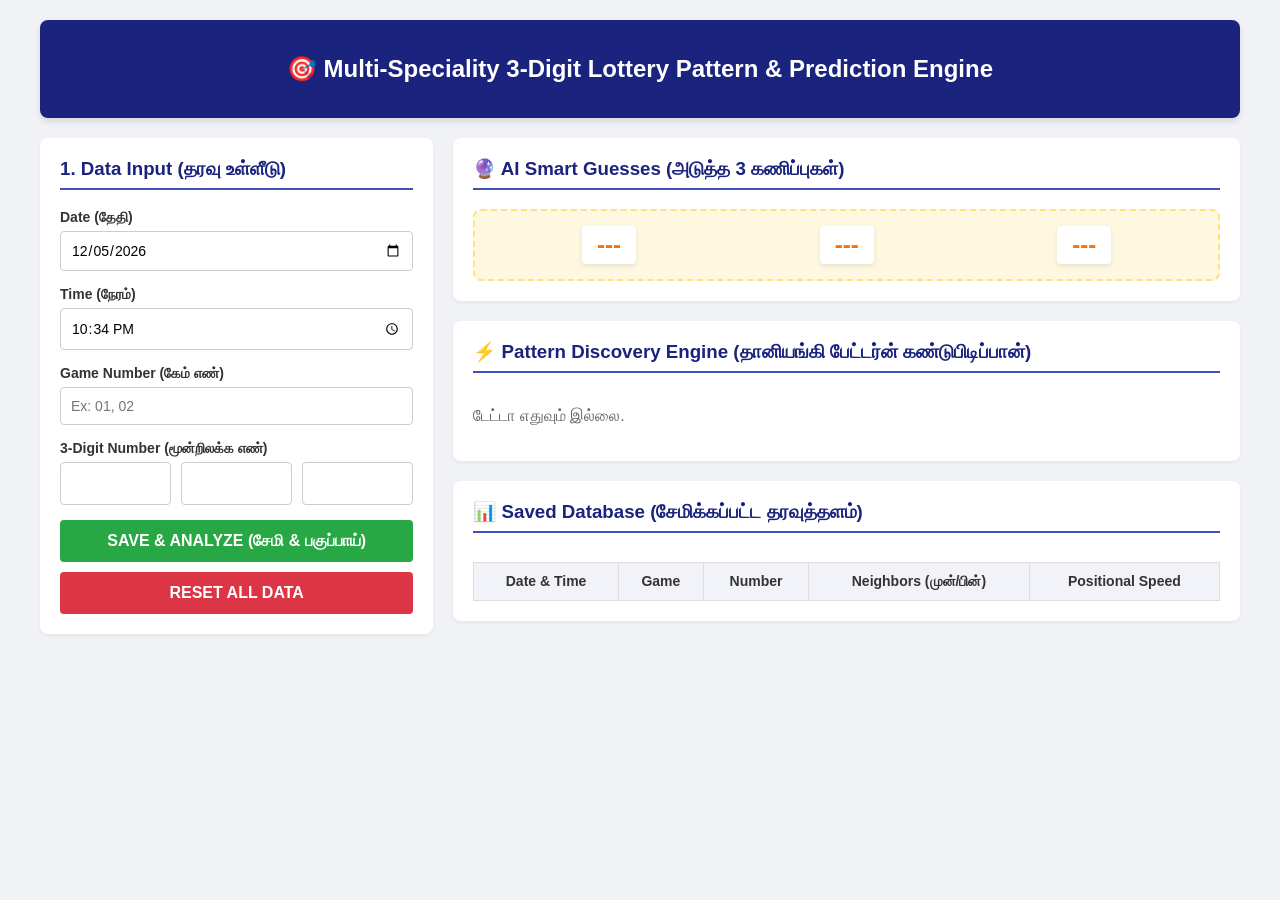
==== intex.html @ f643634a "Add files via upload" ====
<!DOCTYPE html>
<html lang="en">
<head>
    <meta charset="UTF-8">
    <meta name="viewport" content="width=device-width, initial-scale=1.0">
    <title>Multi-Speciality Lottery Analytics Engine</title>
    <style>
        * { box-sizing: border-box; font-family: 'Segoe UI', Tahoma, Geneva, Verdana, sans-serif; }
        body { background-color: #f0f2f5; margin: 0; padding: 20px; color: #333; }
        .container { max-width: 1200px; margin: 0 auto; display: grid; grid-template-columns: 1fr 2fr; gap: 20px; }
        header { grid-column: span 2; text-align: center; background: #1a237e; color: white; padding: 15px; border-radius: 8px; box-shadow: 0 4px 6px rgba(0,0,0,0.1); }
        .panel { background: white; padding: 20px; border-radius: 8px; box-shadow: 0 2px 4px rgba(0,0,0,0.05); }
        h3 { border-bottom: 2px solid #3f51b5; padding-bottom: 8px; color: #1a237e; margin-top: 0; }
        .form-group { margin-bottom: 15px; }
        label { display: block; margin-bottom: 5px; font-weight: bold; font-size: 14px; }
        input, select { width: 100%; padding: 10px; border: 1px solid #ccc; border-radius: 4px; font-size: 14px; }
        .digit-inputs { display: flex; gap: 10px; }
        .digit-inputs input { text-align: center; font-size: 18px; font-weight: bold; }
        button { width: 100%; padding: 12px; background: #28a745; color: white; border: none; border-radius: 4px; font-size: 16px; font-weight: bold; cursor: pointer; transition: 0.3s; }
        button:hover { background: #218838; }
        .clear-btn { background: #dc3545; margin-top: 10px; }
        .clear-btn:hover { background: #c82333; }
        
        /* Results Styling */
        .results-panel { display: flex; flex-direction: column; gap: 20px; }
        .grid-table { width: 100%; border-collapse: collapse; margin-top: 10px; font-size: 14px; }
        .grid-table th, .grid-table td { border: 1px solid #ddd; padding: 10px; text-align: center; }
        .grid-table th { background-color: #f1f3f9; }
        .badge { padding: 4px 8px; border-radius: 4px; font-size: 12px; font-weight: bold; color: white; }
        .bg-inc { background-color: #28a745; }
        .bg-dec { background-color: #dc3545; }
        .bg-rep { background-color: #ffc107; color: #333; }
        
        /* Prediction Box */
        .prediction-box { background: #fff8e1; border: 2px dashed #ffe082; padding: 15px; border-radius: 8px; display: flex; justify-content: space-around; align-items: center; }
        .pred-num { font-size: 24px; font-weight: bold; color: #ff6f00; background: white; padding: 5px 15px; border-radius: 4px; box-shadow: 0 2px 4px rgba(0,0,0,0.1); }
        
        .analysis-card { background: #e8eaf6; padding: 12px; border-left: 5px solid #3f51b5; margin-bottom: 8px; border-radius: 0 4px 4px 0; font-size: 13px; }
        .scrollable { max-height: 400px; overflow-y: auto; }
    </style>
</head>
<body>

<div class="container">
    <header>
        <h2>🎯 Multi-Speciality 3-Digit Lottery Pattern & Prediction Engine</h2>
    </header>

    <div class="panel">
        <h3>1. Data Input (தரவு உள்ளீடு)</h3>
        <form id="lotteryForm">
            <div class="form-group">
                <label>Date (தேதி)</label>
                <input type="date" id="gameDate" required>
            </div>
            <div class="form-group">
                <label>Time (நேரம்)</label>
                <input type="time" id="gameTime" required>
            </div>
            <div class="form-group">
                <label>Game Number (கேம் எண்)</label>
                <input type="number" id="gameId" placeholder="Ex: 01, 02" required>
            </div>
            <div class="form-group">
                <label>3-Digit Number (மூன்றிலக்க எண்)</label>
                <div class="digit-inputs">
                    <input type="text" id="d1" maxlength="1" required oninput="moveNext(this, 'd2')">
                    <input type="text" id="d2" maxlength="1" required oninput="moveNext(this, 'd3')">
                    <input type="text" id="d3" maxlength="1" required>
                </div>
            </div>
            <button type="submit">SAVE & ANALYZE (சேமி & பகுப்பாய்)</button>
            <button type="button" class="clear-btn" onclick="clearAllData()">RESET ALL DATA</button>
        </form>
    </div>

    <div class="results-panel">
        <div class="panel">
            <h3>🔮 AI Smart Guesses (அடுத்த 3 கணிப்புகள்)</h3>
            <div class="prediction-box" id="predictionContainer">
                <div class="pred-num">---</div>
                <div class="pred-num">---</div>
                <div class="pred-num">---</div>
            </div>
        </div>

        <div class="panel">
            <h3>⚡ Pattern Discovery Engine (தானியங்கி பேட்டர்ன் கண்டுபிடிப்பான்)</h3>
            <div id="patternAnalysis" class="scrollable">
                <p style="color: #666;">எண்களை உள்ளீடு செய்தவுடன், அவற்றின் ரகசிய வடிவங்கள் (Patterns) இங்கே தோன்றும்...</p>
            </div>
        </div>

        <div class="panel">
            <h3>📊 Saved Database (சேமிக்கப்பட்ட தரவுத்தளம்)</h3>
            <div class="scrollable">
                <table class="grid-table">
                    <thead>
                        <tr>
                            <th>Date & Time</th>
                            <th>Game</th>
                            <th>Number</th>
                            <th>Neighbors (முன்/பின்)</th>
                            <th>Positional Speed</th>
                        </tr>
                    </thead>
                    <tbody id="dataTableBody">
                        </tbody>
                </table>
            </div>
        </div>
    </div>
</div>

<script>
    // LocalStorage-ல் இருந்து எப்போதும் அழியாதவாறு டேட்டாவை எடுக்கிறோம்
    let lotteryDatabase = JSON.parse(localStorage.getItem('lotteryDB')) || [];

    // தற்போதைய தேதி மற்றும் நேரத்தை ஆட்டோமேட்டிக்காக ஃபார்மில் செட் செய்ய
    window.onload = function() {
        const now = new Date();
        document.getElementById('gameDate').value = now.toISOString().split('T')[0];
        document.getElementById('gameTime').value = now.toTimeString().split(' ')[0].substring(0,5);
        runEngine();
    };

    // அடுத்த பாக்ஸிற்கு ஆட்டோ ஃபோகஸ் ஆக
    function moveNext(current, nextFieldId) {
        if (current.value.length >= 1) {
            document.getElementById(nextFieldId).focus();
        }
    }

    // பார்ம் சப்மிட் செய்யும் போது டேட்டாவை நிரந்தரமாக சேமிக்க
    document.getElementById('lotteryForm').addEventListener('submit', function(e) {
        e.preventDefault();
        
        const date = document.getElementById('gameDate').value;
        const time = document.getElementById('gameTime').value;
        const gameId = document.getElementById('gameId').value;
        const num = document.getElementById('d1').value + document.getElementById('d2').value + document.getElementById('d3').value;

        if(num.length !== 3 || isNaN(num)) {
            alert("தயவுசெய்து சரியான 3 இலக்க எண்ணை உள்ளிடவும்!");
            return;
        }

        const newEntry = { date, time, gameId, num };
        lotteryDatabase.push(newEntry);
        
        // LocalStorage-ல் சேமிப்பதால் பிரவுசரை மூடினாலும் அழியாது
        localStorage.setItem('lotteryDB', JSON.stringify(lotteryDatabase));
        
        // ஃபார்மை ரீசெட் செய்ய மற்றும் அடுத்த எண்ணிற்கு ஃபோகஸ்
        document.getElementById('d1').value = '';
        document.getElementById('d2').value = '';
        document.getElementById('d3').value = '';
        document.getElementById('d1').focus();

        runEngine();
    });

    // அனைத்து தரவுகளையும் அழிக்க
    function clearAllData() {
        if(confirm("நிச்சயமாக அனைத்து தரவுகளையும் அழிக்க வேண்டுமா? மீட்க முடியாது!")) {
            localStorage.removeItem('lotteryDB');
            lotteryDatabase = [];
            runEngine();
        }
    }

    // முதன்மை பகுப்பாய்வு என்ஜின் (Main Analytics Engine)
    function runEngine() {
        renderTable();
        if(lotteryDatabase.length === 0) {
            document.getElementById('patternAnalysis').innerHTML = "<p style='color: #666;'>டேட்டா எதுவும் இல்லை.</p>";
            return;
        }
        analyzePatterns();
        generatePredictions();
    }

    // டேபிளில் டேட்டாவை காண்பித்தல் மற்றும் முன்/பின் எண்களைக் கணக்கிடுதல்
    function renderTable() {
        const tbody = document.getElementById('dataTableBody');
        tbody.innerHTML = '';

        // புதிய எண்கள் மேலே வருமாறு தலைகீழாகக் காட்டுகிறோம்
        const reversedData = [...lotteryDatabase].reverse();

        reversedData.forEach((entry, index) => {
            let numInt = parseInt(entry.num);
            // Neighbor எண்கள் கணக்கீடு (000-க்கு முன்னால் 999, 999-க்கு பின்னால் 000)
            let prevNum = String(numInt === 0 ? 999 : numInt - 1).padStart(3, '0');
            let nextNum = String(numInt === 999 ? 0 : numInt + 1).padStart(3, '0');

            // பொசிஷனல் ஸ்பீடு கணக்கீடு (முந்தைய கேமுக்கும் இதற்கும் உள்ள வித்தியாசம்)
            let speedText = "-";
            let realIndex = lotteryDatabase.length - 1 - index;
            if(realIndex > 0) {
                let prevEntry = lotteryDatabase[realIndex - 1];
                let diff1 = Math.abs(entry.num[0] - prevEntry.num[0]);
                let diff2 = Math.abs(entry.num[1] - prevEntry.num[1]);
                let diff3 = Math.abs(entry.num[2] - prevEntry.num[2]);
                speedText = `P1: ${diff1} | P2: ${diff2} | P3: ${diff3}`;
            }

            const row = `<tr>
                <td>${entry.date} (${entry.time})</td>
                <td>${entry.gameId}</td>
                <td style="font-weight:bold; color:#1a237e; font-size:16px;">${entry.num}</td>
                <td><span style="color:#777">${prevNum}</span> ← <b>${entry.num}</b> → <span style="color:#777">${nextNum}</span></td>
                <td>${speedText}</td>
            </tr>`;
            tbody.innerHTML += row;
        });
    }

    // அனைத்து விதமான அட்வான்ஸ்டு பேட்டன்களையும் கண்டறிதல்
    function analyzePatterns() {
        const container = document.getElementById('patternAnalysis');
        container.innerHTML = '';
        let reports = [];

        if(lotteryDatabase.length < 2) {
            container.innerHTML = "<p style='color:#666;'>பேட்டர்ன்களைக் கண்டறிய குறைந்தது 2 எண்களாவது தேவை.</p>";
            return;
        }

        // முழு டேட்டாவையும் ஸ்கேன் செய்கிறது
        for(let i = 1; i < lotteryDatabase.length; i++) {
            let current = lotteryDatabase[i];
            let previous = lotteryDatabase[i-1];
            
            let c0 = parseInt(current.num[0]), c1 = parseInt(current.num[1]), c2 = parseInt(current.num[2]);
            let p0 = parseInt(previous.num[0]), p1 = parseInt(previous.num[1]), p2 = parseInt(previous.num[2]);

            let timeContext = `${current.date} [Game:${current.gameId}]`;

            // 1. Repeat Finding
            if(current.num === previous.num) {
                reports.push(`<div class="analysis-card"><span class="badge bg-rep">REPEAT</span> <b>${timeContext}:</b> முந்தைய கேமின் அதே எண் <b>${current.num}</b> மீண்டும் வந்துள்ளது!</div>`);
            }

            // 2. Vertical Increase / Decrease (மேலிருந்து கீழ் மாற்றம்)
            if(c0 === p0 + 1 && c1 === p1 + 1 && c2 === p2 + 1) {
                reports.push(`<div class="analysis-card"><span class="badge bg-inc">ALL INC</span> <b>${timeContext}:</b> முந்தைய எண் ${previous.num}-ல் இருந்து அனைத்து எண்களும் தலா 1 புள்ளிகள் அதிகரித்துள்ளது (${current.num}).</div>`);
            }

            // 3. Diagonal / Side Wise Cross Changes (நீங்கள் கேட்ட கிராஸ் பேட்டர்ன்)
            // 508 மற்றும் 613, 449 உதாரண லாஜிக்
            if(c0 === p0 + 1) {
                reports.push(`<div class="analysis-card"><span class="badge bg-inc">POS 1 INC</span> <b>${timeContext}:</b> முதல் டிஜிட் <b>${p0}</b>-ல் இருந்து <b>${c0}</b> ஆக உயர்ந்துள்ளது.</div>`);
            }
            if(c1 === p0 + 1 || c2 === p1 + 1) {
                reports.push(`<div class="analysis-card"><span class="badge bg-inc">CROSS INC</span> <b>${timeContext}:</b> பக்கவாட்டில் (Cross/Side) எண்கள் அதிகரித்துள்ளது! (${previous.num} ➔ ${current.num})</div>`);
            }
            if(c0 === p0 - 1 || c1 === p1 - 1 || c2 === p2 - 1) {
                reports.push(`<div class="analysis-card"><span class="badge bg-dec">DECREASE</span> <b>${timeContext}:</b> எண்கள் முந்தைய கேமை விடக் குறைந்துள்ளன. (${previous.num} ➔ ${current.num})</div>`);
            }

            // 4. Time based AM/PM pattern matching
            let currentHour = parseInt(current.time.split(':')[0]);
            let prevHour = parseInt(previous.time.split(':')[0]);
            let currentAmpm = currentHour >= 12 ? 'PM' : 'AM';
            let prevAmpm = prevHour >= 12 ? 'PM' : 'AM';

            if(currentAmpm !== prevAmpm && (c0 === p0 + 1 || c1 === p1 + 1)) {
                reports.push(`<div class="analysis-card"><span class="badge bg-inc">TIME SHIFT PATTERN</span> <b>${previous.date} (${prevAmpm})</b>-ல் இருந்து <b>${current.date} (${currentAmpm})</b> ஆகும் போது எண்கள் கூடியுள்ளது.</div>`);
            }
        }

        // ரிப்போர்ட்டை தலைகீழாக மாற்றி லேட்டஸ்ட் பேட்டர்னை முதலில் காட்டுகிறோம்
        if(reports.length === 0) {
            container.innerHTML = "<p style='color:#28a745;'><b>சிக்னல்:</b> தற்போதைக்கு எளிய நேரடி மாற்றங்கள் மட்டுமே உள்ளன. சிக்கலான பேட்டர்ன்கள் இல்லை.</p>";
        } else {
            reports.reverse().forEach(r => container.innerHTML += r);
        }
    }

    // AI மூலம் அடுத்த 3 சிறந்த வாய்ப்புள்ள எண்களை கணித்தல் (Advanced Smart Match Guessing)
    function generatePredictions() {
        if(lotteryDatabase.length === 0) return;

        let lastEntry = lotteryDatabase[lotteryDatabase.length - 1];
        let l0 = parseInt(lastEntry.num[0]), l1 = parseInt(lastEntry.num[1]), l2 = parseInt(lastEntry.num[2]);

        // Option 1: Trend Continuous Pattern (அதிகரிக்கும் போக்கின் படி)
        let g1_0 = (l0 + 1) % 10;
        let g1_1 = (l1 + 1) % 10;
        let g1_2 = (l2 + 1) % 10;
        let guess1 = `${g1_0}${g1_1}${g1_2}`;

        // Option 2: Mirror / Reverse Pattern (தலைகீழ் மற்றும் சராசரி மாற்றம்)
        let g2_0 = Math.abs(9 - l0);
        let g2_1 = (l1 + 2) % 10;
        let g2_2 = Math.abs(9 - l2);
        let guess2 = `${g2_0}${g2_1}${g2_2}`;

        // Option 3: Cross Side Frequency Pattern (அதிர்வெண் அடிப்படையில்)
        let g3_0 = l1; // பக்கவாட்டு எண் நகர்வு 
        let g3_1 = l2;
        let g3_2 = (l0 + 3) % 10;
        let guess3 = `${g3_0}${g3_1}${g3_2}`;

        // ஸ்கிரீனில் கணிப்புகளைக் காட்டுதல்
        const container = document.getElementById('predictionContainer');
        container.innerHTML = `
            <div><span style="font-size:12px; display:block; text-align:center; color:#555;">Option 1 (Trend)</span><div class="pred-num">${guess1}</div></div>
            <div><span style="font-size:12px; display:block; text-align:center; color:#555;">Option 2 (Mirror)</span><div class="pred-num">${guess2}</div></div>
            <div><span style="font-size:12px; display:block; text-align:center; color:#555;">Option 3 (Cross)</span><div class="pred-num">${guess3}</div></div>
        `;
    }
</script>

</body>
</html>
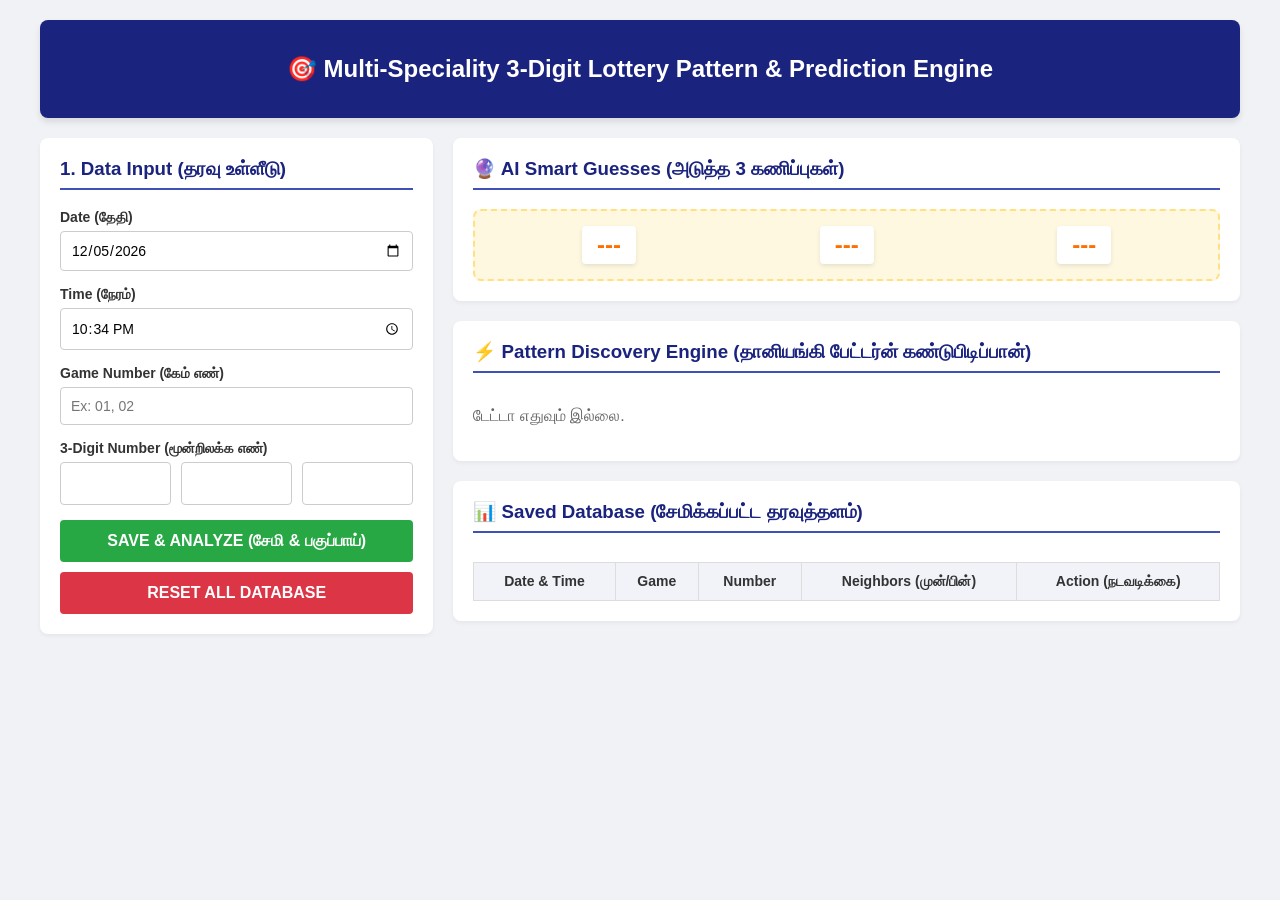
==== commit ccbc1f07: "Add files via upload" ====
--- a/intex.html
+++ b/intex.html
@@ -4,40 +4,7 @@
     <meta charset="UTF-8">
     <meta name="viewport" content="width=device-width, initial-scale=1.0">
     <title>Multi-Speciality Lottery Analytics Engine</title>
-    <style>
-        * { box-sizing: border-box; font-family: 'Segoe UI', Tahoma, Geneva, Verdana, sans-serif; }
-        body { background-color: #f0f2f5; margin: 0; padding: 20px; color: #333; }
-        .container { max-width: 1200px; margin: 0 auto; display: grid; grid-template-columns: 1fr 2fr; gap: 20px; }
-        header { grid-column: span 2; text-align: center; background: #1a237e; color: white; padding: 15px; border-radius: 8px; box-shadow: 0 4px 6px rgba(0,0,0,0.1); }
-        .panel { background: white; padding: 20px; border-radius: 8px; box-shadow: 0 2px 4px rgba(0,0,0,0.05); }
-        h3 { border-bottom: 2px solid #3f51b5; padding-bottom: 8px; color: #1a237e; margin-top: 0; }
-        .form-group { margin-bottom: 15px; }
-        label { display: block; margin-bottom: 5px; font-weight: bold; font-size: 14px; }
-        input, select { width: 100%; padding: 10px; border: 1px solid #ccc; border-radius: 4px; font-size: 14px; }
-        .digit-inputs { display: flex; gap: 10px; }
-        .digit-inputs input { text-align: center; font-size: 18px; font-weight: bold; }
-        button { width: 100%; padding: 12px; background: #28a745; color: white; border: none; border-radius: 4px; font-size: 16px; font-weight: bold; cursor: pointer; transition: 0.3s; }
-        button:hover { background: #218838; }
-        .clear-btn { background: #dc3545; margin-top: 10px; }
-        .clear-btn:hover { background: #c82333; }
-        
-        /* Results Styling */
-        .results-panel { display: flex; flex-direction: column; gap: 20px; }
-        .grid-table { width: 100%; border-collapse: collapse; margin-top: 10px; font-size: 14px; }
-        .grid-table th, .grid-table td { border: 1px solid #ddd; padding: 10px; text-align: center; }
-        .grid-table th { background-color: #f1f3f9; }
-        .badge { padding: 4px 8px; border-radius: 4px; font-size: 12px; font-weight: bold; color: white; }
-        .bg-inc { background-color: #28a745; }
-        .bg-dec { background-color: #dc3545; }
-        .bg-rep { background-color: #ffc107; color: #333; }
-        
-        /* Prediction Box */
-        .prediction-box { background: #fff8e1; border: 2px dashed #ffe082; padding: 15px; border-radius: 8px; display: flex; justify-content: space-around; align-items: center; }
-        .pred-num { font-size: 24px; font-weight: bold; color: #ff6f00; background: white; padding: 5px 15px; border-radius: 4px; box-shadow: 0 2px 4px rgba(0,0,0,0.1); }
-        
-        .analysis-card { background: #e8eaf6; padding: 12px; border-left: 5px solid #3f51b5; margin-bottom: 8px; border-radius: 0 4px 4px 0; font-size: 13px; }
-        .scrollable { max-height: 400px; overflow-y: auto; }
-    </style>
+    <link rel="stylesheet" href="style.css">
 </head>
 <body>
 
@@ -46,8 +13,8 @@
         <h2>🎯 Multi-Speciality 3-Digit Lottery Pattern & Prediction Engine</h2>
     </header>
 
-    <div class="panel">
-        <h3>1. Data Input (தரவு உள்ளீடு)</h3>
+    <div class="panel" id="inputPanel">
+        <h3 id="formTitle">1. Data Input (தரவு உள்ளீடு)</h3>
         <form id="lotteryForm">
             <div class="form-group">
                 <label>Date (தேதி)</label>
@@ -69,8 +36,8 @@
                     <input type="text" id="d3" maxlength="1" required>
                 </div>
             </div>
-            <button type="submit">SAVE & ANALYZE (சேமி & பகுப்பாய்)</button>
-            <button type="button" class="clear-btn" onclick="clearAllData()">RESET ALL DATA</button>
+            <button type="submit" id="submitBtn">SAVE & ANALYZE (சேமி & பகுப்பாய்)</button>
+            <button type="button" class="clear-btn" onclick="clearAllData()">RESET ALL DATABASE</button>
         </form>
     </div>
 
@@ -87,7 +54,7 @@
         <div class="panel">
             <h3>⚡ Pattern Discovery Engine (தானியங்கி பேட்டர்ன் கண்டுபிடிப்பான்)</h3>
             <div id="patternAnalysis" class="scrollable">
-                <p style="color: #666;">எண்களை உள்ளீடு செய்தவுடன், அவற்றின் ரகசிய வடிவங்கள் (Patterns) இங்கே தோன்றும்...</p>
+                <p style="color: #666;">எண்களை உள்ளீடு செய்தவுடன், அவற்றின் வடிவங்கள் இங்கே தோன்றும்...</p>
             </div>
         </div>
 
@@ -101,7 +68,7 @@
                             <th>Game</th>
                             <th>Number</th>
                             <th>Neighbors (முன்/பின்)</th>
-                            <th>Positional Speed</th>
+                            <th>Action (நடவடிக்கை)</th>
                         </tr>
                     </thead>
                     <tbody id="dataTableBody">
@@ -112,206 +79,6 @@
     </div>
 </div>
 
-<script>
-    // LocalStorage-ல் இருந்து எப்போதும் அழியாதவாறு டேட்டாவை எடுக்கிறோம்
-    let lotteryDatabase = JSON.parse(localStorage.getItem('lotteryDB')) || [];
-
-    // தற்போதைய தேதி மற்றும் நேரத்தை ஆட்டோமேட்டிக்காக ஃபார்மில் செட் செய்ய
-    window.onload = function() {
-        const now = new Date();
-        document.getElementById('gameDate').value = now.toISOString().split('T')[0];
-        document.getElementById('gameTime').value = now.toTimeString().split(' ')[0].substring(0,5);
-        runEngine();
-    };
-
-    // அடுத்த பாக்ஸிற்கு ஆட்டோ ஃபோகஸ் ஆக
-    function moveNext(current, nextFieldId) {
-        if (current.value.length >= 1) {
-            document.getElementById(nextFieldId).focus();
-        }
-    }
-
-    // பார்ம் சப்மிட் செய்யும் போது டேட்டாவை நிரந்தரமாக சேமிக்க
-    document.getElementById('lotteryForm').addEventListener('submit', function(e) {
-        e.preventDefault();
-        
-        const date = document.getElementById('gameDate').value;
-        const time = document.getElementById('gameTime').value;
-        const gameId = document.getElementById('gameId').value;
-        const num = document.getElementById('d1').value + document.getElementById('d2').value + document.getElementById('d3').value;
-
-        if(num.length !== 3 || isNaN(num)) {
-            alert("தயவுசெய்து சரியான 3 இலக்க எண்ணை உள்ளிடவும்!");
-            return;
-        }
-
-        const newEntry = { date, time, gameId, num };
-        lotteryDatabase.push(newEntry);
-        
-        // LocalStorage-ல் சேமிப்பதால் பிரவுசரை மூடினாலும் அழியாது
-        localStorage.setItem('lotteryDB', JSON.stringify(lotteryDatabase));
-        
-        // ஃபார்மை ரீசெட் செய்ய மற்றும் அடுத்த எண்ணிற்கு ஃபோகஸ்
-        document.getElementById('d1').value = '';
-        document.getElementById('d2').value = '';
-        document.getElementById('d3').value = '';
-        document.getElementById('d1').focus();
-
-        runEngine();
-    });
-
-    // அனைத்து தரவுகளையும் அழிக்க
-    function clearAllData() {
-        if(confirm("நிச்சயமாக அனைத்து தரவுகளையும் அழிக்க வேண்டுமா? மீட்க முடியாது!")) {
-            localStorage.removeItem('lotteryDB');
-            lotteryDatabase = [];
-            runEngine();
-        }
-    }
-
-    // முதன்மை பகுப்பாய்வு என்ஜின் (Main Analytics Engine)
-    function runEngine() {
-        renderTable();
-        if(lotteryDatabase.length === 0) {
-            document.getElementById('patternAnalysis').innerHTML = "<p style='color: #666;'>டேட்டா எதுவும் இல்லை.</p>";
-            return;
-        }
-        analyzePatterns();
-        generatePredictions();
-    }
-
-    // டேபிளில் டேட்டாவை காண்பித்தல் மற்றும் முன்/பின் எண்களைக் கணக்கிடுதல்
-    function renderTable() {
-        const tbody = document.getElementById('dataTableBody');
-        tbody.innerHTML = '';
-
-        // புதிய எண்கள் மேலே வருமாறு தலைகீழாகக் காட்டுகிறோம்
-        const reversedData = [...lotteryDatabase].reverse();
-
-        reversedData.forEach((entry, index) => {
-            let numInt = parseInt(entry.num);
-            // Neighbor எண்கள் கணக்கீடு (000-க்கு முன்னால் 999, 999-க்கு பின்னால் 000)
-            let prevNum = String(numInt === 0 ? 999 : numInt - 1).padStart(3, '0');
-            let nextNum = String(numInt === 999 ? 0 : numInt + 1).padStart(3, '0');
-
-            // பொசிஷனல் ஸ்பீடு கணக்கீடு (முந்தைய கேமுக்கும் இதற்கும் உள்ள வித்தியாசம்)
-            let speedText = "-";
-            let realIndex = lotteryDatabase.length - 1 - index;
-            if(realIndex > 0) {
-                let prevEntry = lotteryDatabase[realIndex - 1];
-                let diff1 = Math.abs(entry.num[0] - prevEntry.num[0]);
-                let diff2 = Math.abs(entry.num[1] - prevEntry.num[1]);
-                let diff3 = Math.abs(entry.num[2] - prevEntry.num[2]);
-                speedText = `P1: ${diff1} | P2: ${diff2} | P3: ${diff3}`;
-            }
-
-            const row = `<tr>
-                <td>${entry.date} (${entry.time})</td>
-                <td>${entry.gameId}</td>
-                <td style="font-weight:bold; color:#1a237e; font-size:16px;">${entry.num}</td>
-                <td><span style="color:#777">${prevNum}</span> ← <b>${entry.num}</b> → <span style="color:#777">${nextNum}</span></td>
-                <td>${speedText}</td>
-            </tr>`;
-            tbody.innerHTML += row;
-        });
-    }
-
-    // அனைத்து விதமான அட்வான்ஸ்டு பேட்டன்களையும் கண்டறிதல்
-    function analyzePatterns() {
-        const container = document.getElementById('patternAnalysis');
-        container.innerHTML = '';
-        let reports = [];
-
-        if(lotteryDatabase.length < 2) {
-            container.innerHTML = "<p style='color:#666;'>பேட்டர்ன்களைக் கண்டறிய குறைந்தது 2 எண்களாவது தேவை.</p>";
-            return;
-        }
-
-        // முழு டேட்டாவையும் ஸ்கேன் செய்கிறது
-        for(let i = 1; i < lotteryDatabase.length; i++) {
-            let current = lotteryDatabase[i];
-            let previous = lotteryDatabase[i-1];
-            
-            let c0 = parseInt(current.num[0]), c1 = parseInt(current.num[1]), c2 = parseInt(current.num[2]);
-            let p0 = parseInt(previous.num[0]), p1 = parseInt(previous.num[1]), p2 = parseInt(previous.num[2]);
-
-            let timeContext = `${current.date} [Game:${current.gameId}]`;
-
-            // 1. Repeat Finding
-            if(current.num === previous.num) {
-                reports.push(`<div class="analysis-card"><span class="badge bg-rep">REPEAT</span> <b>${timeContext}:</b> முந்தைய கேமின் அதே எண் <b>${current.num}</b> மீண்டும் வந்துள்ளது!</div>`);
-            }
-
-            // 2. Vertical Increase / Decrease (மேலிருந்து கீழ் மாற்றம்)
-            if(c0 === p0 + 1 && c1 === p1 + 1 && c2 === p2 + 1) {
-                reports.push(`<div class="analysis-card"><span class="badge bg-inc">ALL INC</span> <b>${timeContext}:</b> முந்தைய எண் ${previous.num}-ல் இருந்து அனைத்து எண்களும் தலா 1 புள்ளிகள் அதிகரித்துள்ளது (${current.num}).</div>`);
-            }
-
-            // 3. Diagonal / Side Wise Cross Changes (நீங்கள் கேட்ட கிராஸ் பேட்டர்ன்)
-            // 508 மற்றும் 613, 449 உதாரண லாஜிக்
-            if(c0 === p0 + 1) {
-                reports.push(`<div class="analysis-card"><span class="badge bg-inc">POS 1 INC</span> <b>${timeContext}:</b> முதல் டிஜிட் <b>${p0}</b>-ல் இருந்து <b>${c0}</b> ஆக உயர்ந்துள்ளது.</div>`);
-            }
-            if(c1 === p0 + 1 || c2 === p1 + 1) {
-                reports.push(`<div class="analysis-card"><span class="badge bg-inc">CROSS INC</span> <b>${timeContext}:</b> பக்கவாட்டில் (Cross/Side) எண்கள் அதிகரித்துள்ளது! (${previous.num} ➔ ${current.num})</div>`);
-            }
-            if(c0 === p0 - 1 || c1 === p1 - 1 || c2 === p2 - 1) {
-                reports.push(`<div class="analysis-card"><span class="badge bg-dec">DECREASE</span> <b>${timeContext}:</b> எண்கள் முந்தைய கேமை விடக் குறைந்துள்ளன. (${previous.num} ➔ ${current.num})</div>`);
-            }
-
-            // 4. Time based AM/PM pattern matching
-            let currentHour = parseInt(current.time.split(':')[0]);
-            let prevHour = parseInt(previous.time.split(':')[0]);
-            let currentAmpm = currentHour >= 12 ? 'PM' : 'AM';
-            let prevAmpm = prevHour >= 12 ? 'PM' : 'AM';
-
-            if(currentAmpm !== prevAmpm && (c0 === p0 + 1 || c1 === p1 + 1)) {
-                reports.push(`<div class="analysis-card"><span class="badge bg-inc">TIME SHIFT PATTERN</span> <b>${previous.date} (${prevAmpm})</b>-ல் இருந்து <b>${current.date} (${currentAmpm})</b> ஆகும் போது எண்கள் கூடியுள்ளது.</div>`);
-            }
-        }
-
-        // ரிப்போர்ட்டை தலைகீழாக மாற்றி லேட்டஸ்ட் பேட்டர்னை முதலில் காட்டுகிறோம்
-        if(reports.length === 0) {
-            container.innerHTML = "<p style='color:#28a745;'><b>சிக்னல்:</b> தற்போதைக்கு எளிய நேரடி மாற்றங்கள் மட்டுமே உள்ளன. சிக்கலான பேட்டர்ன்கள் இல்லை.</p>";
-        } else {
-            reports.reverse().forEach(r => container.innerHTML += r);
-        }
-    }
-
-    // AI மூலம் அடுத்த 3 சிறந்த வாய்ப்புள்ள எண்களை கணித்தல் (Advanced Smart Match Guessing)
-    function generatePredictions() {
-        if(lotteryDatabase.length === 0) return;
-
-        let lastEntry = lotteryDatabase[lotteryDatabase.length - 1];
-        let l0 = parseInt(lastEntry.num[0]), l1 = parseInt(lastEntry.num[1]), l2 = parseInt(lastEntry.num[2]);
-
-        // Option 1: Trend Continuous Pattern (அதிகரிக்கும் போக்கின் படி)
-        let g1_0 = (l0 + 1) % 10;
-        let g1_1 = (l1 + 1) % 10;
-        let g1_2 = (l2 + 1) % 10;
-        let guess1 = `${g1_0}${g1_1}${g1_2}`;
-
-        // Option 2: Mirror / Reverse Pattern (தலைகீழ் மற்றும் சராசரி மாற்றம்)
-        let g2_0 = Math.abs(9 - l0);
-        let g2_1 = (l1 + 2) % 10;
-        let g2_2 = Math.abs(9 - l2);
-        let guess2 = `${g2_0}${g2_1}${g2_2}`;
-
-        // Option 3: Cross Side Frequency Pattern (அதிர்வெண் அடிப்படையில்)
-        let g3_0 = l1; // பக்கவாட்டு எண் நகர்வு 
-        let g3_1 = l2;
-        let g3_2 = (l0 + 3) % 10;
-        let guess3 = `${g3_0}${g3_1}${g3_2}`;
-
-        // ஸ்கிரீனில் கணிப்புகளைக் காட்டுதல்
-        const container = document.getElementById('predictionContainer');
-        container.innerHTML = `
-            <div><span style="font-size:12px; display:block; text-align:center; color:#555;">Option 1 (Trend)</span><div class="pred-num">${guess1}</div></div>
-            <div><span style="font-size:12px; display:block; text-align:center; color:#555;">Option 2 (Mirror)</span><div class="pred-num">${guess2}</div></div>
-            <div><span style="font-size:12px; display:block; text-align:center; color:#555;">Option 3 (Cross)</span><div class="pred-num">${guess3}</div></div>
-        `;
-    }
-</script>
-
+<script src="script.js"></script>
 </body>
 </html>
--- a/style.css
+++ b/style.css
@@ -0,0 +1,179 @@
+* { 
+    box-sizing: border-box; 
+    font-family: 'Segoe UI', Tahoma, Geneva, Verdana, sans-serif; 
+}
+body { 
+    background-color: #f0f2f5; 
+    margin: 0; 
+    padding: 20px; 
+    color: #333; 
+}
+.container { 
+    max-width: 1200px; 
+    margin: 0 auto; 
+    display: grid; 
+    grid-template-columns: 1fr 2fr; 
+    gap: 20px; 
+}
+header { 
+    grid-column: span 2; 
+    text-align: center; 
+    background: #1a237e; 
+    color: white; 
+    padding: 15px; 
+    border-radius: 8px; 
+    box-shadow: 0 4px 6px rgba(0,0,0,0.1); 
+}
+.panel { 
+    background: white; 
+    padding: 20px; 
+    border-radius: 8px; 
+    box-shadow: 0 2px 4px rgba(0,0,0,0.05); 
+}
+h3 { 
+    border-bottom: 2px solid #3f51b5; 
+    padding-bottom: 8px; 
+    color: #1a237e; 
+    margin-top: 0; 
+}
+.form-group { 
+    margin-bottom: 15px; 
+}
+label { 
+    display: block; 
+    margin-bottom: 5px; 
+    font-weight: bold; 
+    font-size: 14px; 
+}
+input, select { 
+    width: 100%; 
+    padding: 10px; 
+    border: 1px solid #ccc; 
+    border-radius: 4px; 
+    font-size: 14px; 
+}
+.digit-inputs { 
+    display: flex; 
+    gap: 10px; 
+}
+.digit-inputs input { 
+    text-align: center; 
+    font-size: 18px; 
+    font-weight: bold; 
+}
+
+/* Buttons */
+button { 
+    width: 100%; 
+    padding: 12px; 
+    background: #28a745; 
+    color: white; 
+    border: none; 
+    border-radius: 4px; 
+    font-size: 16px; 
+    font-weight: bold; 
+    cursor: pointer; 
+    transition: 0.3s; 
+}
+button:hover { 
+    background: #218838; 
+}
+.clear-btn { 
+    background: #dc3545; 
+    margin-top: 10px; 
+}
+.clear-btn:hover { 
+    background: #c82333; 
+}
+
+.action-btn { 
+    color: white; 
+    border: none; 
+    padding: 5px 10px; 
+    border-radius: 4px; 
+    cursor: pointer; 
+    font-size: 12px; 
+    margin: 2px; 
+}
+.edit-row-btn { 
+    background: #ffc107; 
+    color: #333; 
+    font-weight: bold; 
+}
+.edit-row-btn:hover { 
+    background: #e0a800; 
+}
+.delete-row-btn { 
+    background: #ff4d4d; 
+}
+.delete-row-btn:hover { 
+    background: #cc0000; 
+}
+
+/* Results Styling */
+.results-panel { 
+    display: flex; 
+    flex-direction: column; 
+    gap: 20px; 
+}
+.grid-table { 
+    width: 100%; 
+    border-collapse: collapse; 
+    margin-top: 10px; 
+    font-size: 14px; 
+}
+.grid-table th, .grid-table td { 
+    border: 1px solid #ddd; 
+    padding: 10px; 
+    text-align: center; 
+}
+.grid-table th { 
+    background-color: #f1f3f9; 
+}
+.badge { 
+    padding: 4px 8px; 
+    border-radius: 4px; 
+    font-size: 12px; 
+    font-weight: bold; 
+    color: white; 
+}
+.bg-inc { background-color: #28a745; }
+.bg-dec { background-color: #dc3545; }
+.bg-rep { background-color: #ffc107; color: #333; }
+
+/* Prediction Box */
+.prediction-box { 
+    background: #fff8e1; 
+    border: 2px dashed #ffe082; 
+    padding: 15px; 
+    border-radius: 8px; 
+    display: flex; 
+    justify-content: space-around; 
+    align-items: center; 
+}
+.pred-num { 
+    font-size: 24px; 
+    font-weight: bold; 
+    color: #ff6f00; 
+    background: white; 
+    padding: 5px 15px; 
+    border-radius: 4px; 
+    box-shadow: 0 2px 4px rgba(0,0,0,0.1); 
+}
+
+.analysis-card { 
+    background: #e8eaf6; 
+    padding: 12px; 
+    border-left: 5px solid #3f51b5; 
+    margin-bottom: 8px; 
+    border-radius: 0 4px 4px 0; 
+    font-size: 13px; 
+}
+.scrollable { 
+    max-height: 400px; 
+    overflow-y: auto; 
+}
+.edit-mode { 
+    background: #fff3cd !important; 
+    border: 2px solid #ffc107 !important; 
+}
